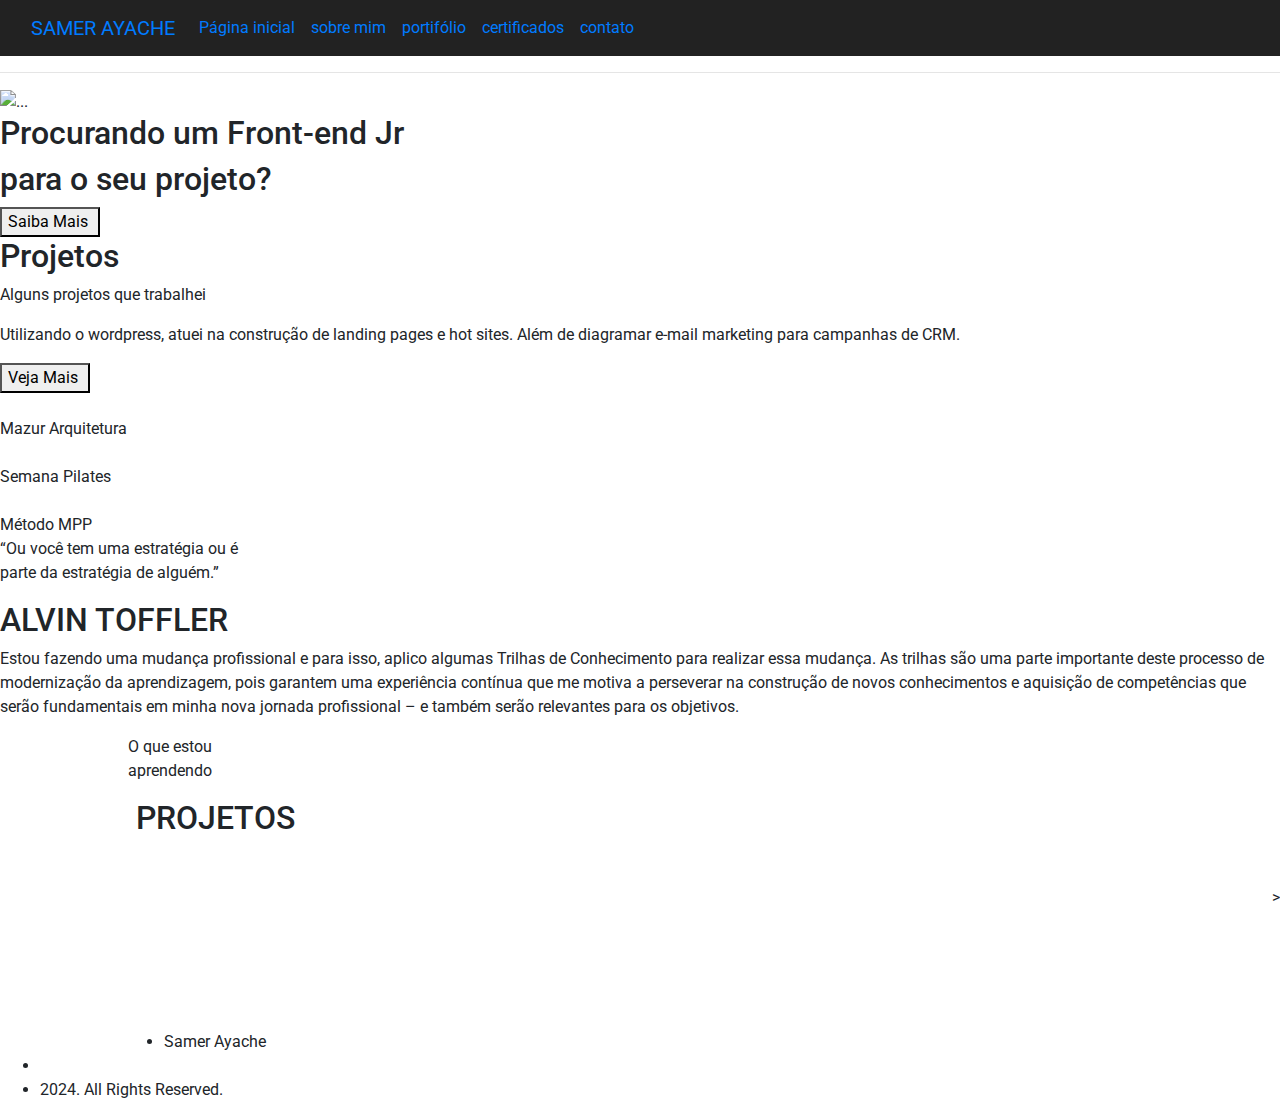
==== index.html @ 683c5d7f "Add files via upload" ====
<!DOCTYPE html>
<html>

<head>
    <meta charset="UTF-8">
    <meta name="viewport" content="width=device-width, initial-scale=1.0">
    <meta name="color-scheme" content="light dark">
    <link rel="preconnect" href="https://fonts.googleapis.com">
    <link rel="preconnect" href="https://fonts.gstatic.com" crossorigin>
    <link
        href="https://fonts.googleapis.com/css2?family=Roboto:ital,wght@0,100;0,300;0,400;0,500;0,700;0,900;1,100;1,300;1,400;1,500;1,700;1,900&display=swap"
        rel="stylesheet">

    <link rel="stylesheet" href="/style/style.css">
    <!-- Content goes here -->
    <!-- FILEPATH: /c:/workspace/ssamer/index.html -->
    <!-- BEGIN: bootstrap-cdn -->
    <link rel="stylesheet" href="https://maxcdn.bootstrapcdn.com/bootstrap/4.5.2/css/bootstrap.min.css">
    <script src="https://ajax.googleapis.com/ajax/libs/jquery/3.5.1/jquery.min.js"></script>
    <script src="https://cdnjs.cloudflare.com/ajax/libs/popper.js/1.16.0/umd/popper.min.js"></script>
    <script src="https://maxcdn.bootstrapcdn.com/bootstrap/4.5.2/js/bootstrap.min.js"></script>
    <!-- END: bootstrap-cdn -->
    <title>Samer Ayache</title>
</head>

<body>
    <nav class="navbar navbar-expand-lg fixed" style="background-color: #222222;">
        <div class="container-fluid">
            <a class="navbar-brand  title-logo " href="#" $gray-600>SAMER AYACHE</a>
            <button class="navbar-toggler" type="button" data-bs-toggle="collapse" data-bs-target="#navbarNav"
                aria-controls="navbarNav" aria-expanded="false" aria-label="Toggle navigation">
                <span class="navbar-toggler-icon"></span>
            </button>
            <div class="collapse navbar-collapse nav-flex nav-menu" id="navbarNav">
                <ul class="navbar-nav ">
                    <li class="nav-item">
                        <a class="nav-link active" aria-current="page" href="index.html">Página inicial</a>
                    </li>
                    <li class="nav-item">
                        <a class="nav-link " href="sobremim.html">sobre mim</a>
                    </li>
                    <li class="nav-item">
                        <a class="nav-link" href="#">portifólio</a>
                    </li>
                    <li class="nav-item">
                        <a class="nav-link" href="#">certificados</a>
                    </li>
                    <li class="nav-item">
                        <a class="nav-link" href="#">contato</a>
                    </li>
                </ul>
            </div>
        </div>
    </nav>
    <hr class="hr-line">
    <main>


        <section class="banner">
            <div>
                <div>
                    <img class="imbanner" src="/image/Banner_Slide_01-1920x780.jpg" ° alt="...">
                </div>
                <div class="banner-title">
                    <h2>Procurando um Front-end Jr</h2>
                    <h2> para o seu projeto?</h2>
                    <a href="https://www.linkedin.com/in/samer-ayache1/" target="_blank" class="">
                        <button type="submit" class="bnt-saibamais">Saiba Mais <span class="arrow">
                                <img src="/image/arrow_right_alt_FILL0_wght400_GRAD0_opsz24.svg" alt="" srcset="">
                            </span>
                        </button>
                    </a>
                </div>
            </div>
            </div>
        </section>
        <section class="section-projetos">
            <div class="title-project ">
                <h2><img src="/image/line_start_FILL0_wght400_GRAD0_opsz24.svg" alt="" srcset="" width="35px">Projetos
                </h2>
                <p class="p-projetos">Alguns projetos que <span class="p-projetos-palavra">trabalhei</span></p>
                <p>Utilizando o wordpress, atuei na construção de landing pages e hot sites. Além de diagramar e-mail
                    marketing para campanhas de CRM.</p>
                <button type="submit" class="bnt-saibamais">Veja Mais<span class="arrow">
                        <img src="/image/arrow_right_alt_FILL0_wght400_GRAD0_opsz24.svg" alt="" srcset="">
                    </span>
                </button>
            </div>
            <div class="projetos">
                <div>
                    <a href="https://mazurarquitetura.com.br/site/" target="_blank"> <img src="/image/Job_Home_04-1.jpg"
                            alt="" srcset=""></a>
                    <div class="Projetos-titulo">Mazur Arquitetura</div>
                </div>
                <div>
                    <a href=""> <img src="/image/Job_Home_02.jpg" alt="" srcset=""></a>
                    <div class="Projetos-titulo">Semana Pilates</div>
                </div>
                <div>
                    <a href="#"><img src="/image/Samer Ayache – Front-end Júnior_files/Job_Home_03.jpg" alt=""
                            srcset=""></a>
                    <div class="Projetos-titulo">Método MPP</div>
                </div>
            </div>
        </section>
        <section>
            <div class="section-center">
                <div class="section-center-a">
                    <p>“Ou você tem uma estratégia ou é<br> parte da estratégia de alguém.”</p>
                    <h2><img src="/image/line_start_FILL0_wght400_GRAD0_opsz24.svg" alt="" srcset="" width="35px">ALVIN
                        TOFFLER</h2>

                </div>
                <div class="section-center-b">
                    <p>Estou fazendo uma mudança profissional e para isso, aplico algumas Trilhas de Conhecimento para
                        realizar essa mudança. As trilhas são uma parte importante deste processo de modernização da
                        aprendizagem, pois garantem uma experiência contínua que me motiva a perseverar na construção de
                        novos conhecimentos e aquisição de competências que serão fundamentais
                        em minha nova jornada profissional – e também serão relevantes para os objetivos.</p>
                </div>
            </div>

        </section>

    </main>
    <footer>
        <div class="footer">
            <div style="margin-left: 10%;">
                <p class="p-projetos">O que estou <span class="p-projetos-palavra"><br>aprendendo</span></p>
                <h2 style="display: contents; text-transform: uppercase;"><img src="/image/line_start_FILL0_wght400_GRAD0_opsz24.svg" alt="" srcset="" width="35px"> Projetos
                </h2>
            </div>
            <div style="display: flex; justify-self: end; margin-left: 10%;">
                <div class="grid">
                    <div><img src="/image/logos/Logo_01.png" alt="" srcset=""></div>
                    <div><img src="/image/logos/Logo_02.png" alt="" srcset=""></div>
                    <div><img src="/image/logos/Logo_03.png" alt="" srcset="">></div>
                    <div class="rm"><img src="/image/logos/Logo_04.png" alt="" srcset=""></div>


                    <div class="grid sub">
                        <div><img src="/image/logos/Logo_05.png" alt="" srcset=""></div>
                        <div><img src="/image/logos/Logo_06.png" alt="" srcset=""></div>
                        <div><img src="/image/logos/Logo_07.png" alt="" srcset=""></div>
                        <div class="rm"><img src="/image/logos/Logo_08.png" alt="" srcset=""></div>
                    </div>
                </div>

            </div>
        </div>
        <section class="rodape">
            <ul >
                <li style="margin-left: 10%;">Samer Ayache</li>
                <li><img src="/image/line_start_FILL0_wght400_GRAD0_opsz24.svg" alt="" srcset=""></li>
                <li>2024. All Rights Reserved.</li>
            </ul>
        </section>

    </footer>
  
</body>
<script src="https://cdn.jsdelivr.net/npm/bootstrap@5.3.3/dist/js/bootstrap.bundle.min.js"
    integrity="sha384-YvpcrYf0tY3lHB60NNkmXc5s9fDVZLESaAA55NDzOxhy9GkcIdslK1eN7N6jIeHz" crossorigin="anonymous">
    </script>

</html>
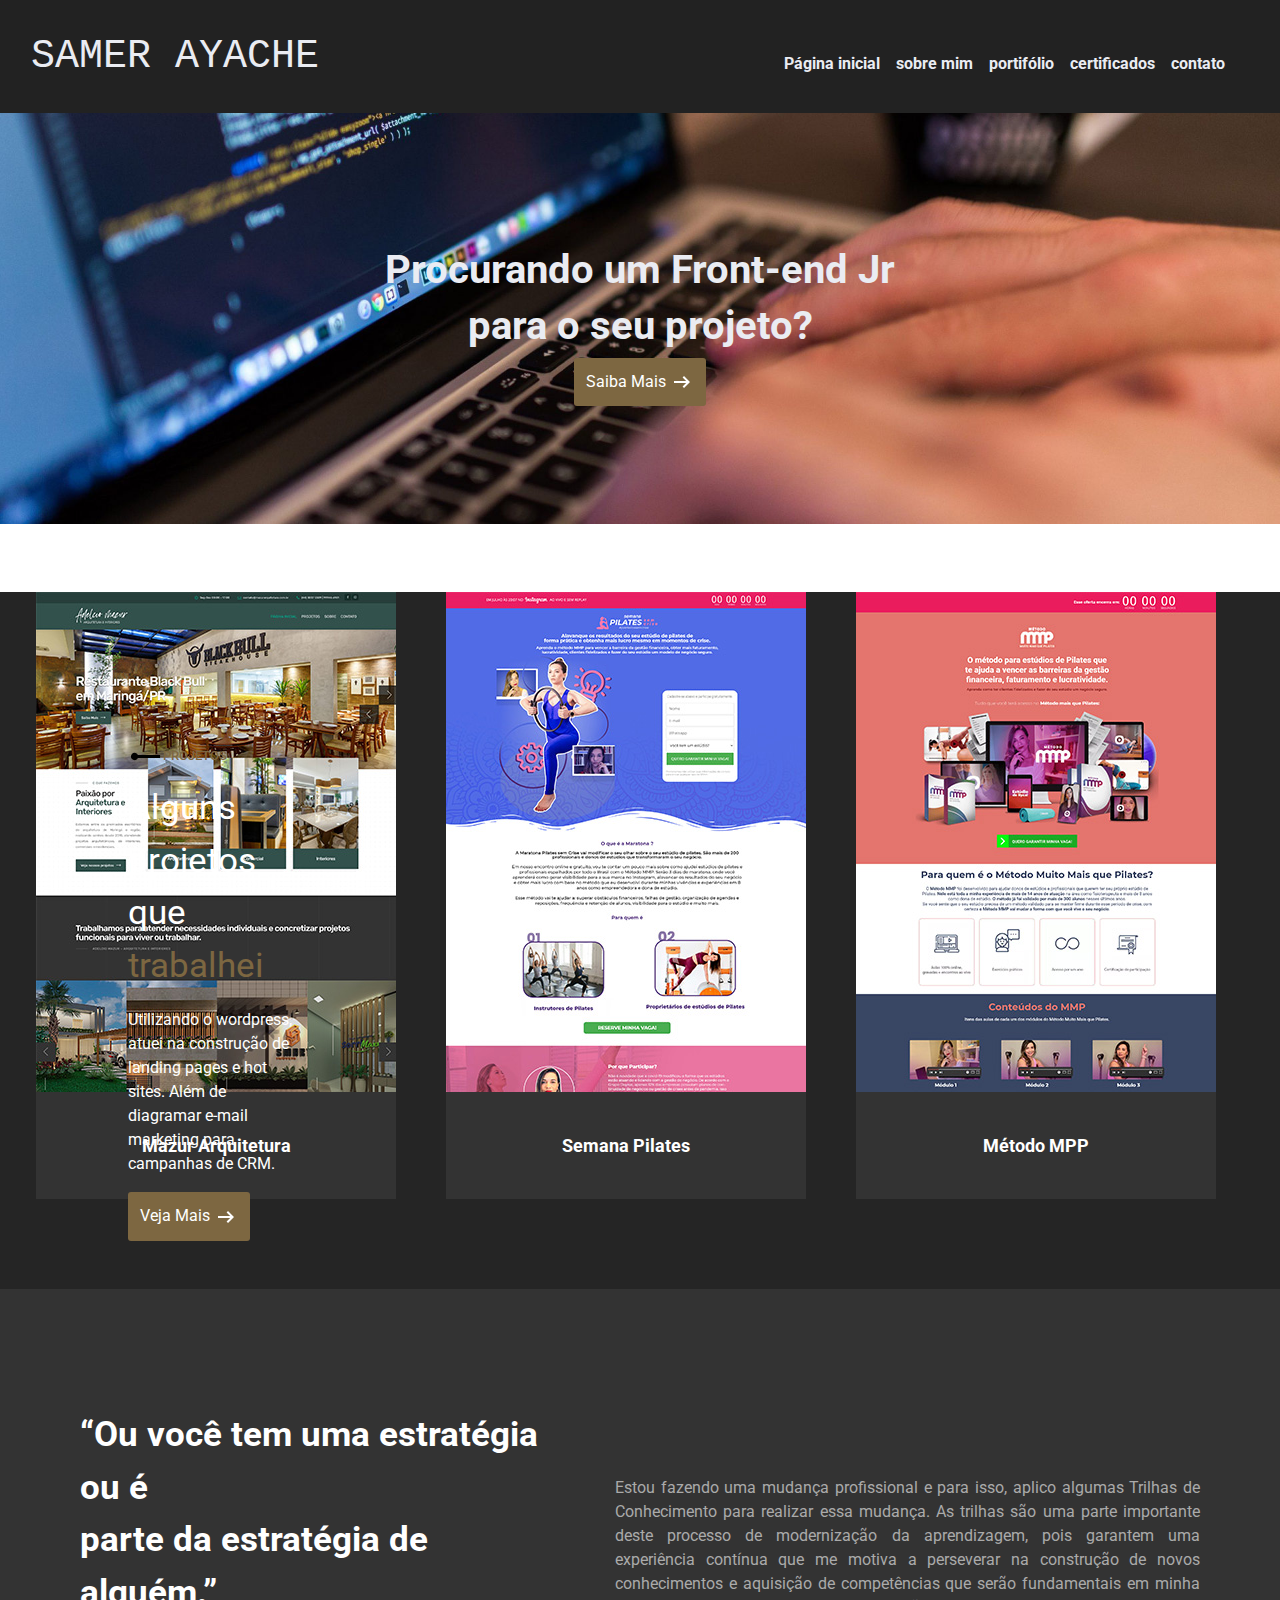
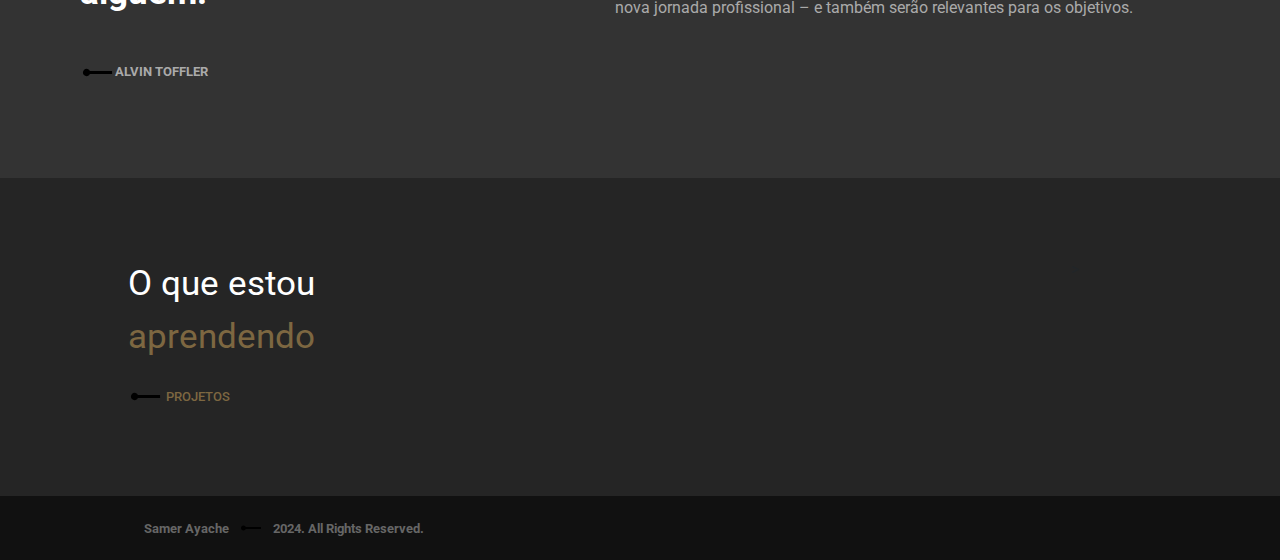
==== commit fddc82de: "Add files via upload" ====
--- a/index.html
+++ b/index.html
@@ -97,7 +97,7 @@
                     <div class="Projetos-titulo">Semana Pilates</div>
                 </div>
                 <div>
-                    <a href="#"><img src="/image/Samer Ayache – Front-end Júnior_files/Job_Home_03.jpg" alt=""
+                    <a href="#"><img src="/image/Job_Home_03.jpg" alt=""
                             srcset=""></a>
                     <div class="Projetos-titulo">Método MPP</div>
                 </div>
--- a/style/style.css
+++ b/style/style.css
@@ -0,0 +1,332 @@
+html {
+  box-sizing: border-box;
+}
+
+* {
+  margin: 0;
+  padding: 0;
+  font-family: "Roboto", sans-serif;
+}
+
+.fixed {
+  position: fixed !important;
+  width: 100%;
+  z-index: 1;
+}
+
+.title-logo {
+  color: #eaecf2;
+  font-family: "Rubik Mono One", monospace;
+  font-size: 2.5rem !important;
+}
+
+.navbar-collapse,
+.navbar-expand-lg {
+  justify-content: flex-end !important;
+  align-items: center;
+  padding: 1rem;
+}
+
+.nav-menu ul li a {
+  color: #eaecf2;
+  font-size: 1rem;
+  font-weight: 700;
+  padding: 0 1rem;
+  padding-top: 28px;
+  text-decoration: none;
+  transition: 0.3s;
+  height: 65px;
+}
+
+.banner img {
+  max-width: 100%;
+}
+
+.banner-title {
+  color: #eaecf2;
+  font-family: "Rubik Mono One", monospace;
+  padding: 1rem 0;
+  position: relative;
+  text-align: center;
+  margin-top: -23%;
+}
+
+.banner-title h2 {
+  font-size: 2.5rem;
+  font-weight: 700;
+}
+
+.hr-line {
+  border: 2px solid black;
+  width: 100px;
+  margin: 0 auto;
+  margin-top: 1rem;
+  width: calc(100% - 4px);
+  margin: 0%;
+}
+
+.bnt-saibamais {
+  background-color: #7D6741;
+  border: none;
+  padding: 12px;
+  color: #fff;
+  border-radius: 3px;
+}
+
+.bnt-saibamais:hover {
+  background-color: #5a4a2f;
+  color: #fff;
+  transition: 10s ease;
+  background-image: linear-gradient(to right, rgb(59, 59, 72), rgb(128, 94, 0));
+}
+
+.arrow:hover {
+  display: inline-block;
+  transform: rotate(360deg);
+  transition: 0.3s;
+}
+
+.projetos {
+  display: flex;
+  justify-content: flex-end;
+  gap: 50px;
+  margin-right: 5%;
+}
+
+.Projetos-titulo {
+  border: solid 40px #333;
+  color: #fff;
+  background-color: #333;
+  font-size: 18px;
+  font-weight: 700;
+  text-align: center;
+}
+
+.projetos a img:hover {
+  margin-top: -10px;
+  transition: 0.3s ease-in;
+}
+
+.section-projetos {
+  margin-top: 170px;
+  background-color: #252525;
+  padding-bottom: 90px;
+}
+
+.title-project {
+  color: #7d6741;
+  margin-top: 147px;
+  position: absolute;
+  margin-left: 10%;
+  max-width: 13%;
+}
+
+.title-project h2 {
+  font-size: 13PX;
+  text-transform: uppercase;
+}
+
+.title-project :nth-last-child(2) {
+  color: #ffffff;
+}
+
+.p-projetos {
+  font-size: 35px;
+  color: #fff;
+}
+
+.p-projetos-palavra {
+  color: #7d6741 !important;
+}
+
+.section-center {
+  background-color: #333;
+  display: flex;
+  color: #fff;
+  justify-content: center;
+  align-items: center;
+  gap: 5%;
+  padding: 80px;
+}
+
+.section-center-a {
+  display: flex;
+  flex-direction: column;
+  align-items: center;
+  margin-top: 20px;
+}
+
+.section-center-a p {
+  font-size: 35px;
+  font-weight: 700;
+  margin-top: 20px;
+}
+
+.section-center-a h2 {
+  font-size: 13px;
+  font-weight: 700;
+  margin-top: 20px;
+  color: #7d6741;
+  margin-right: auto;
+  color: #aaa;
+}
+
+.section-center-b {
+  display: flex;
+  max-width: 585px;
+  text-align: justify;
+  margin-top: 45px;
+  color: #aaa;
+}
+
+.footer {
+  display: flex;
+  padding-top: 80px;
+  background-color: #252525;
+}
+
+.footer h2 {
+  margin-left: 10%;
+  padding-right: 100%;
+  font-size: 13px;
+  color: #7d6741;
+}
+
+.grid {
+  display: grid;
+  grid-template-columns: 100px 100px 100px 100px;
+  grid-gap: 214px;
+}
+
+.sub {
+  margin-top: -161px;
+}
+
+.rodape ul {
+  display: flex;
+  justify-content: flex-start;
+  align-items: center;
+  padding: 20px;
+  color: #666;
+  background-color: #111111;
+  font-size: 13px;
+  font-weight: 700;
+  text-align: center;
+  list-style: none;
+  gap: 10px;
+  margin-bottom: 0;
+}
+
+.banner-sobremim {
+  background-image: url("/image/BG_About.jpeg");
+  height: 500px;
+  background-repeat: no-repeat;
+  background-size: cover;
+}
+
+.text-sobremim {
+  position: absolute;
+  z-index: 1;
+  color: aliceblue;
+  margin-left: 34%;
+  text-align: center;
+  margin-top: 20em;
+}
+
+.text-sobremim h3 {
+  font-size: 13px;
+  text-transform: uppercase;
+  color: rgba(255, 255, 255, 0.5);
+}
+
+.text-sobremim p {
+  font-size: 42px;
+}
+
+@media screen and (max-width: 768px) {
+  .projetos {
+    display: flex;
+    justify-content: flex-end;
+    gap: 50px;
+    margin-right: 5%;
+    flex-wrap: nowrap;
+    flex-direction: column;
+    align-items: flex-end;
+  }
+  .grid {
+    display: grid;
+    grid-template-columns: 100px 100px;
+    grid-gap: 170px;
+  }
+  .rm {
+    margin-bottom: 80px;
+  }
+  .section-projetos {
+    margin-top: -16px;
+    padding-bottom: 90px;
+    padding-top: 90px;
+  }
+  .footer {
+    align-items: center;
+  }
+}
+@media screen and (max-width: 480px) {
+  .projetos {
+    display: flex;
+    justify-content: flex-end;
+    gap: 50px;
+    margin-right: 5%;
+    flex-wrap: nowrap;
+    flex-direction: column;
+    align-items: flex-end;
+  }
+  .grid {
+    display: grid;
+    grid-template-columns: 118px;
+    grid-gap: 106px;
+    margin-top: 10%;
+  }
+  .title-project {
+    color: #7d6741;
+    margin-top: 147px;
+    position: relative;
+    max-width: 88%;
+    padding-bottom: 10%;
+  }
+  .rm {
+    margin-bottom: 80px;
+  }
+  .section-projetos {
+    margin-top: -16px;
+    padding-bottom: 90px;
+    padding-top: 90px;
+  }
+  .footer {
+    align-items: center;
+    flex-direction: column;
+  }
+  .imbanner {
+    display: none;
+  }
+  .banner {
+    background-image: url("/image/Banner_Slide_01-1920x780.jpg");
+    height: 500px;
+    width: 300px;
+  }
+}
+.sobremim-section {
+  background-color: #111;
+  padding-top: 120px;
+  padding-bottom: 120px;
+  display: flex;
+  flex-direction: row;
+  justify-content: center;
+  align-items: center;
+}
+
+.img-text {
+  color: #fff;
+  background-color: #252525;
+  width: 720px;
+  height: 964px;
+}/*# sourceMappingURL=style.css.map */